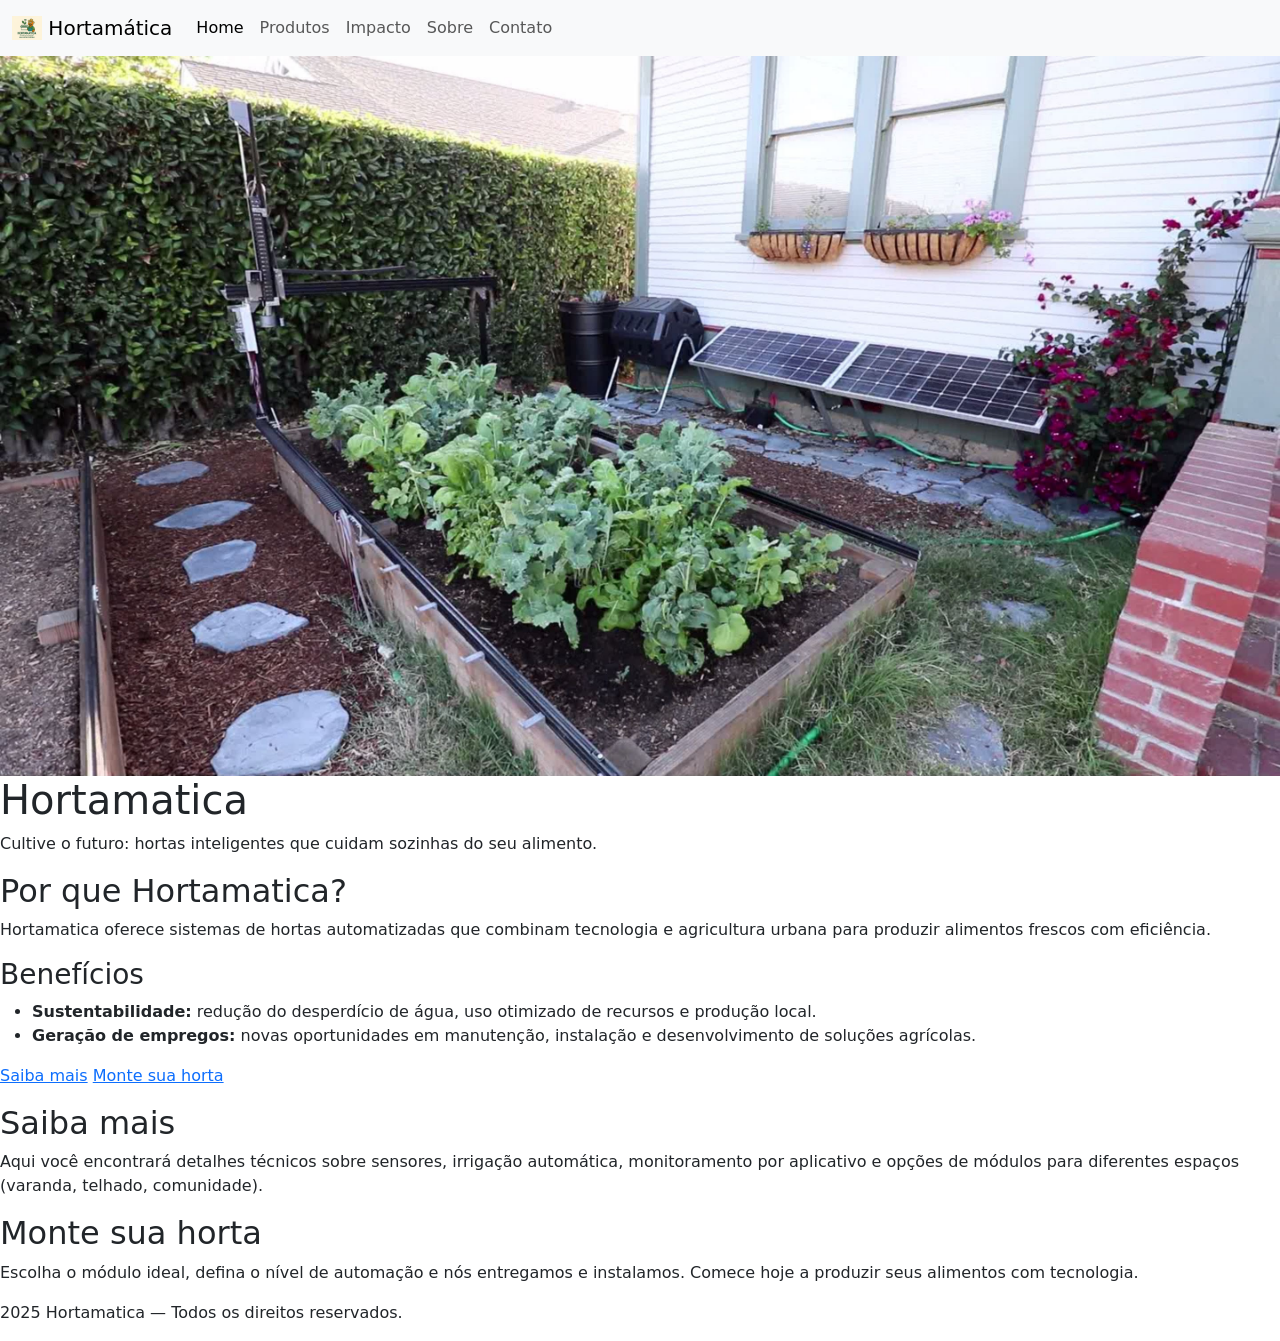
==== index.html @ 315a2f70 "feat: adicionando navbar em todas as páginas" ====
<!DOCTYPE html>
<html lang="pt-BR">

<head>
    <meta charset="UTF-8">
    <meta name="viewport" content="width=device-width, initial-scale=1.0">
    <title>Hortamatica — Hortas Automatizadas</title>
    <link href="https://cdn.jsdelivr.net/npm/bootstrap@5.3.8/dist/css/bootstrap.min.css" rel="stylesheet"
        integrity="sha384-sRIl4kxILFvY47J16cr9ZwB07vP4J8+LH7qKQnuqkuIAvNWLzeN8tE5YBujZqJLB" crossorigin="anonymous">
</head>

<body>
    <header>

        <nav class="navbar navbar-expand-lg bg-body-tertiary">
            <div class="container-fluid">
                <a class="navbar-brand" href="#">
                    <img src="assets/images/Logo.png" alt="Logo" width="30" height="24"
                        class="d-inline-block align-text-top">
                    Hortamática
                </a>
                <button class="navbar-toggler" type="button" data-bs-toggle="collapse" data-bs-target="#navbarNav"
                    aria-controls="navbarNav" aria-expanded="false" aria-label="Toggle navigation">
                    <span class="navbar-toggler-icon"></span>
                </button>
                <div class="collapse navbar-collapse" id="navbarNav">
                    <ul class="navbar-nav">
                        <li class="nav-item">
                            <a class="nav-link active" aria-current="page" href="index.html">Home</a>
                        </li>
                        <li class="nav-item">
                            <a class="nav-link" href="produtos.html">Produtos</a>
                        </li>
                        <li class="nav-item">
                            <a class="nav-link" href="impacto.html">Impacto</a>
                        </li>
                        <li class="nav-item">
                            <a class="nav-link" href="sobre.html">Sobre</a>
                        </li>
                        <li class="nav-item">
                            <a class="nav-link" href="contato.html">Contato</a>
                        </li>
                    </ul>
                </div>
            </div>
        </nav>

        <img src="./assets/images/horta-automatizada.jpg" alt="Foto de uma horta moderna com sensores e automação"
            width="100%">
        <h1>Hortamatica</h1>
        <p>Cultive o futuro: hortas inteligentes que cuidam sozinhas do seu alimento.</p>
    </header>


    <main>
        <section>
            <h2>Por que Hortamatica?</h2>
            <p>Hortamatica oferece sistemas de hortas automatizadas que combinam tecnologia e agricultura urbana para
                produzir alimentos frescos com eficiência.</p>


            <h3>Benefícios</h3>
            <ul>
                <li><strong>Sustentabilidade:</strong> redução do desperdício de água, uso otimizado de recursos e
                    produção local.</li>
                <li><strong>Geração de empregos:</strong> novas oportunidades em manutenção, instalação e
                    desenvolvimento de soluções agrícolas.</li>
            </ul>



            <p>
                <a href="saiba-mais">Saiba mais</a>
                <a href="monte-sua-horta">Monte sua horta</a>
            </p>
        </section>


        <section>
            <h2>Saiba mais</h2>
            <p>Aqui você encontrará detalhes técnicos sobre sensores, irrigação automática, monitoramento por aplicativo
                e opções de módulos para diferentes espaços (varanda, telhado, comunidade).</p>
        </section>


        <section>
            <h2>Monte sua horta</h2>
            <p>Escolha o módulo ideal, defina o nível de automação e nós entregamos e instalamos. Comece hoje a produzir
                seus alimentos com tecnologia.</p>
        </section>
    </main>


    <footer>
        <p><span>2025</span> Hortamatica — Todos os direitos reservados.</p>
    </footer>
    <script src="https://cdn.jsdelivr.net/npm/bootstrap@5.3.8/dist/js/bootstrap.bundle.min.js"
        integrity="sha384-FKyoEForCGlyvwx9Hj09JcYn3nv7wiPVlz7YYwJrWVcXK/BmnVDxM+D2scQbITxI"
        crossorigin="anonymous"></script>
</body>

</html>
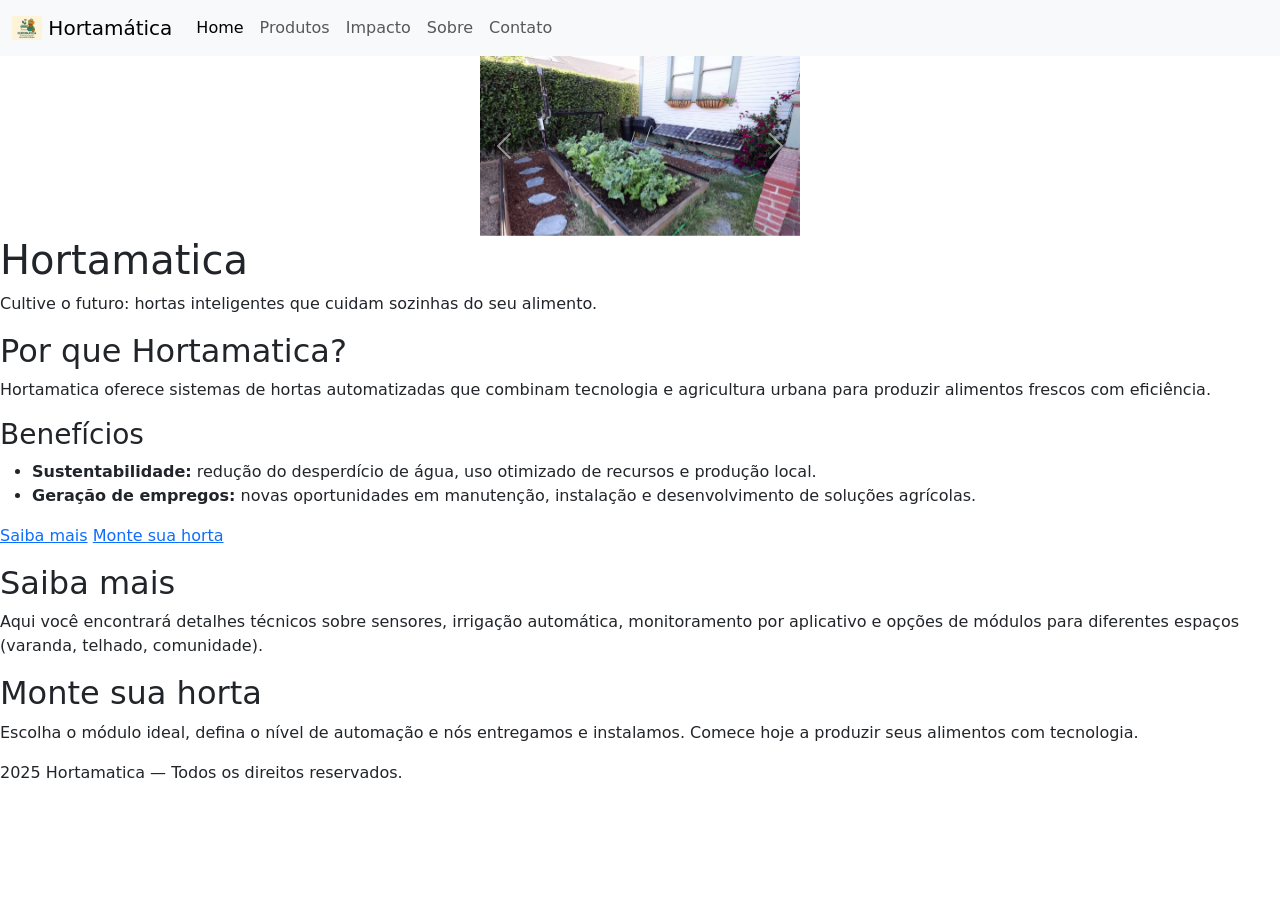
==== commit 97c824d0: "feat: adicionado carrossel para página inicial" ====
--- a/index.html
+++ b/index.html
@@ -45,8 +45,39 @@
             </div>
         </nav>
 
-        <img src="./assets/images/horta-automatizada.jpg" alt="Foto de uma horta moderna com sensores e automação"
-            width="100%">
+        <div id="carouselExample" class="carousel slide mx-auto" style="width: 25%;">
+            <div class="carousel-inner">
+                <div class="carousel-item active">
+                    <img src="./assets/images/horta-automatizada.jpg" class="d-block w-100" alt="...">
+                </div>
+                <div class="carousel-item">
+                    <img src="./assets/images/horta-emprego.png" class="d-block w-100" alt="...">
+                </div>
+                <div class="carousel-item">
+                    <img src="./assets/images/horta-escola.png" class="d-block w-100" alt="...">
+                </div>
+                <div class="carousel-item">
+                    <img src="./assets/images/kit-basico.png" class="d-block w-100" alt="...">
+                </div>
+                <div class="carousel-item">
+                    <img src="./assets/images/kit-educacional.jpg" class="d-block w-100" alt="...">
+                </div>
+                <div class="carousel-item">
+                    <img src="./assets/images/Uma criança sorriden.png" class="d-block w-100" alt="...">
+                </div>
+                <div class="carousel-item">
+                    <img src="./assets/images/Um técnico eletrônic.png" class="d-block w-100" alt="...">
+                </div>
+            </div>
+            <button class="carousel-control-prev" type="button" data-bs-target="#carouselExample" data-bs-slide="prev">
+                <span class="carousel-control-prev-icon" aria-hidden="true"></span>
+                <span class="visually-hidden">Previous</span>
+            </button>
+            <button class="carousel-control-next" type="button" data-bs-target="#carouselExample" data-bs-slide="next">
+                <span class="carousel-control-next-icon" aria-hidden="true"></span>
+                <span class="visually-hidden">Next</span>
+            </button>
+        </div>
         <h1>Hortamatica</h1>
         <p>Cultive o futuro: hortas inteligentes que cuidam sozinhas do seu alimento.</p>
     </header>
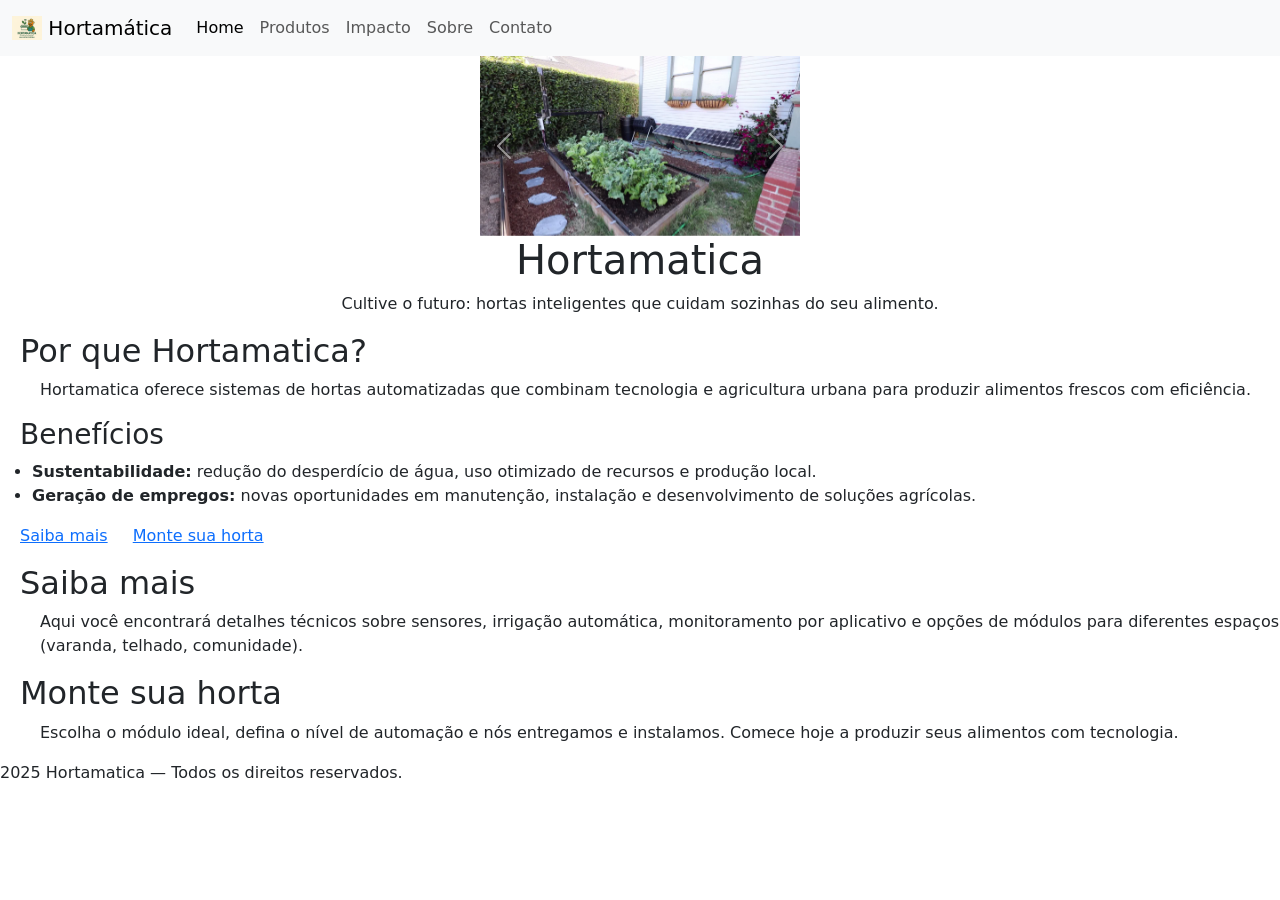
==== commit 9ce4c1e6: "feat: adicionando classes CSS personalizadas" ====
--- a/index.html
+++ b/index.html
@@ -7,6 +7,7 @@
     <title>Hortamatica — Hortas Automatizadas</title>
     <link href="https://cdn.jsdelivr.net/npm/bootstrap@5.3.8/dist/css/bootstrap.min.css" rel="stylesheet"
         integrity="sha384-sRIl4kxILFvY47J16cr9ZwB07vP4J8+LH7qKQnuqkuIAvNWLzeN8tE5YBujZqJLB" crossorigin="anonymous">
+    <link href="./assets/css/styles.css" rel="stylesheet">
 </head>
 
 <body>
@@ -78,19 +79,22 @@
                 <span class="visually-hidden">Next</span>
             </button>
         </div>
-        <h1>Hortamatica</h1>
-        <p>Cultive o futuro: hortas inteligentes que cuidam sozinhas do seu alimento.</p>
+        <div class="title">
+            <h1>Hortamatica</h1>
+            <p>Cultive o futuro: hortas inteligentes que cuidam sozinhas do seu alimento.</p>
+        </div>
+
     </header>
 
 
     <main>
         <section>
-            <h2>Por que Hortamatica?</h2>
-            <p>Hortamatica oferece sistemas de hortas automatizadas que combinam tecnologia e agricultura urbana para
+            <h2 class="topic">Por que Hortamatica?</h2>
+            <p class="paragraph">Hortamatica oferece sistemas de hortas automatizadas que combinam tecnologia e agricultura urbana para
                 produzir alimentos frescos com eficiência.</p>
 
 
-            <h3>Benefícios</h3>
+            <h3 class="topic">Benefícios</h3>
             <ul>
                 <li><strong>Sustentabilidade:</strong> redução do desperdício de água, uso otimizado de recursos e
                     produção local.</li>
@@ -101,22 +105,22 @@
 
 
             <p>
-                <a href="saiba-mais">Saiba mais</a>
-                <a href="monte-sua-horta">Monte sua horta</a>
+                <a href="saiba-mais" class="topic">Saiba mais</a>
+                <a href="monte-sua-horta" class="topic">Monte sua horta</a>
             </p>
         </section>
 
 
         <section>
-            <h2>Saiba mais</h2>
-            <p>Aqui você encontrará detalhes técnicos sobre sensores, irrigação automática, monitoramento por aplicativo
+            <h2 class="topic">Saiba mais</h2>
+            <p class="paragraph">Aqui você encontrará detalhes técnicos sobre sensores, irrigação automática, monitoramento por aplicativo
                 e opções de módulos para diferentes espaços (varanda, telhado, comunidade).</p>
         </section>
 
 
         <section>
-            <h2>Monte sua horta</h2>
-            <p>Escolha o módulo ideal, defina o nível de automação e nós entregamos e instalamos. Comece hoje a produzir
+            <h2 class="topic">Monte sua horta</h2>
+            <p class="paragraph">Escolha o módulo ideal, defina o nível de automação e nós entregamos e instalamos. Comece hoje a produzir
                 seus alimentos com tecnologia.</p>
         </section>
     </main>
--- a/assets/css/styles.css
+++ b/assets/css/styles.css
@@ -0,0 +1,18 @@
+#logo-header {
+    height: 60px;
+    margin-right: 20px;
+    border-radius: 25%;
+}
+
+.title {
+    text-align: center;
+}
+
+.topic {
+    padding-left: 20px;
+
+}
+
+.paragraph {
+    padding-left: 40px;
+}
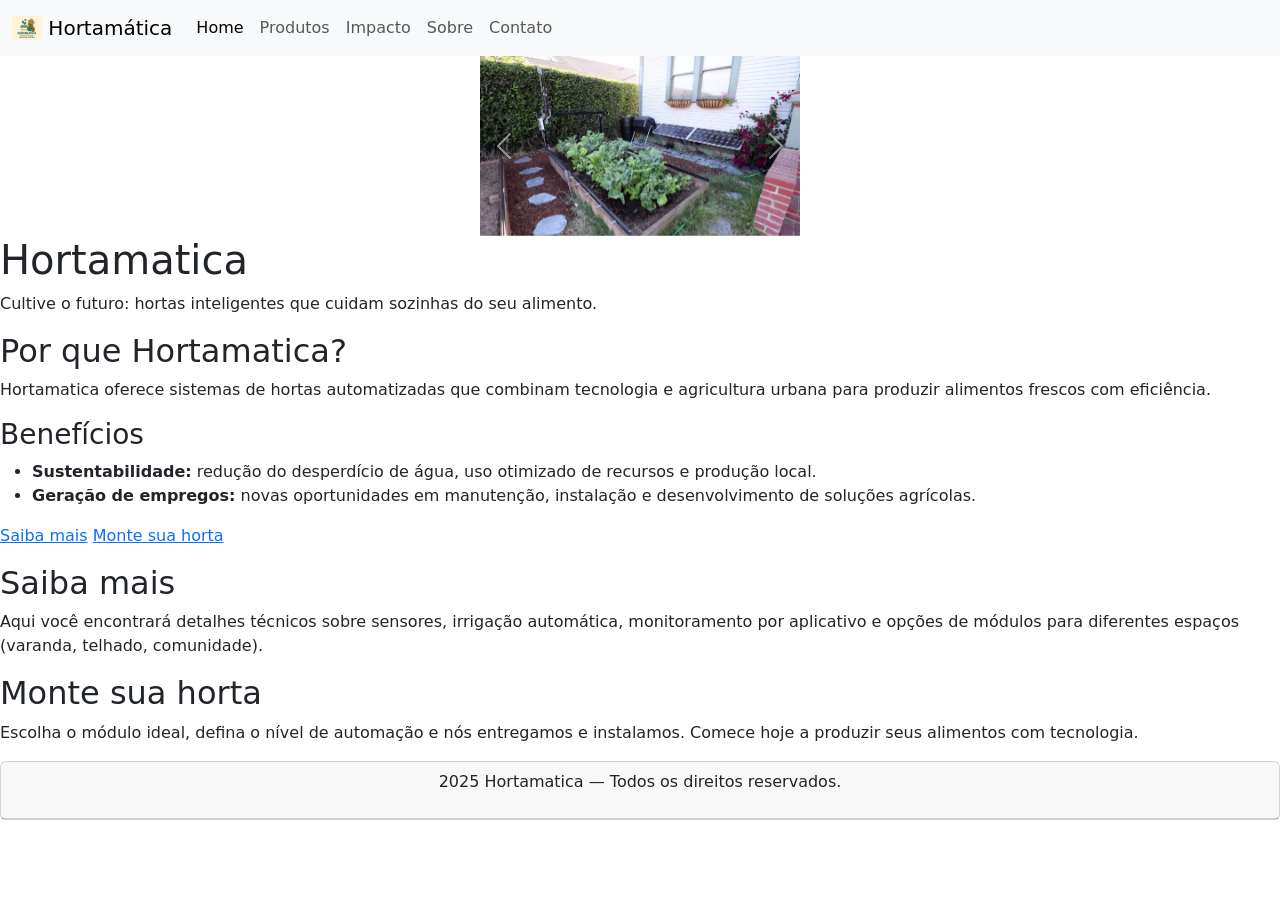
==== commit 3aba3c1c: "feat: estruturando posição dos textos com css personalizado" ====
--- a/index.html
+++ b/index.html
@@ -7,7 +7,6 @@
     <title>Hortamatica — Hortas Automatizadas</title>
     <link href="https://cdn.jsdelivr.net/npm/bootstrap@5.3.8/dist/css/bootstrap.min.css" rel="stylesheet"
         integrity="sha384-sRIl4kxILFvY47J16cr9ZwB07vP4J8+LH7qKQnuqkuIAvNWLzeN8tE5YBujZqJLB" crossorigin="anonymous">
-    <link href="./assets/css/styles.css" rel="stylesheet">
 </head>
 
 <body>
@@ -79,22 +78,19 @@
                 <span class="visually-hidden">Next</span>
             </button>
         </div>
-        <div class="title">
-            <h1>Hortamatica</h1>
-            <p>Cultive o futuro: hortas inteligentes que cuidam sozinhas do seu alimento.</p>
-        </div>
-
+        <h1>Hortamatica</h1>
+        <p>Cultive o futuro: hortas inteligentes que cuidam sozinhas do seu alimento.</p>
     </header>
 
 
     <main>
         <section>
-            <h2 class="topic">Por que Hortamatica?</h2>
-            <p class="paragraph">Hortamatica oferece sistemas de hortas automatizadas que combinam tecnologia e agricultura urbana para
+            <h2>Por que Hortamatica?</h2>
+            <p>Hortamatica oferece sistemas de hortas automatizadas que combinam tecnologia e agricultura urbana para
                 produzir alimentos frescos com eficiência.</p>
 
 
-            <h3 class="topic">Benefícios</h3>
+            <h3>Benefícios</h3>
             <ul>
                 <li><strong>Sustentabilidade:</strong> redução do desperdício de água, uso otimizado de recursos e
                     produção local.</li>
@@ -105,29 +101,35 @@
 
 
             <p>
-                <a href="saiba-mais" class="topic">Saiba mais</a>
-                <a href="monte-sua-horta" class="topic">Monte sua horta</a>
+                <a href="saiba-mais">Saiba mais</a>
+                <a href="monte-sua-horta">Monte sua horta</a>
             </p>
         </section>
 
 
         <section>
-            <h2 class="topic">Saiba mais</h2>
-            <p class="paragraph">Aqui você encontrará detalhes técnicos sobre sensores, irrigação automática, monitoramento por aplicativo
+            <h2>Saiba mais</h2>
+            <p>Aqui você encontrará detalhes técnicos sobre sensores, irrigação automática, monitoramento por aplicativo
                 e opções de módulos para diferentes espaços (varanda, telhado, comunidade).</p>
         </section>
 
 
         <section>
-            <h2 class="topic">Monte sua horta</h2>
-            <p class="paragraph">Escolha o módulo ideal, defina o nível de automação e nós entregamos e instalamos. Comece hoje a produzir
+            <h2>Monte sua horta</h2>
+            <p>Escolha o módulo ideal, defina o nível de automação e nós entregamos e instalamos. Comece hoje a produzir
                 seus alimentos com tecnologia.</p>
         </section>
     </main>
 
 
     <footer>
-        <p><span>2025</span> Hortamatica — Todos os direitos reservados.</p>
+
+        <div class="card">
+            <div class="card-header text-center">
+                <p><span>2025</span> Hortamatica — Todos os direitos reservados.</p>
+            </div>
+        </div>
+        
     </footer>
     <script src="https://cdn.jsdelivr.net/npm/bootstrap@5.3.8/dist/js/bootstrap.bundle.min.js"
         integrity="sha384-FKyoEForCGlyvwx9Hj09JcYn3nv7wiPVlz7YYwJrWVcXK/BmnVDxM+D2scQbITxI"
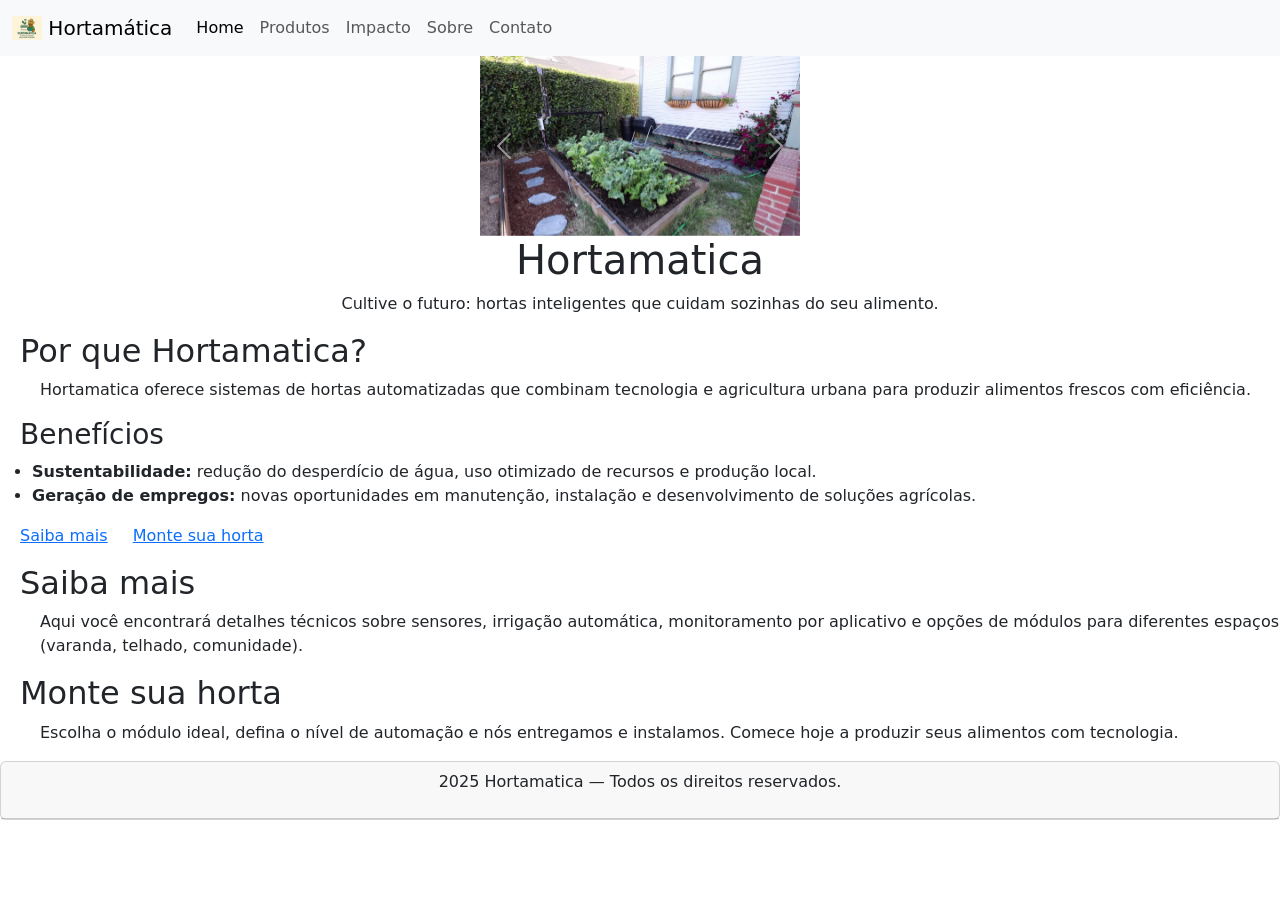
==== commit 09bb38e8: "Merge remote-tracking branch 'origin/feat/add-bootstrap' into feat/add-bootstrap" ====
--- a/index.html
+++ b/index.html
@@ -7,6 +7,7 @@
     <title>Hortamatica — Hortas Automatizadas</title>
     <link href="https://cdn.jsdelivr.net/npm/bootstrap@5.3.8/dist/css/bootstrap.min.css" rel="stylesheet"
         integrity="sha384-sRIl4kxILFvY47J16cr9ZwB07vP4J8+LH7qKQnuqkuIAvNWLzeN8tE5YBujZqJLB" crossorigin="anonymous">
+    <link href="./assets/css/styles.css" rel="stylesheet">
 </head>
 
 <body>
@@ -78,19 +79,22 @@
                 <span class="visually-hidden">Next</span>
             </button>
         </div>
-        <h1>Hortamatica</h1>
-        <p>Cultive o futuro: hortas inteligentes que cuidam sozinhas do seu alimento.</p>
+        <div class="title">
+            <h1>Hortamatica</h1>
+            <p>Cultive o futuro: hortas inteligentes que cuidam sozinhas do seu alimento.</p>
+        </div>
+
     </header>
 
 
     <main>
         <section>
-            <h2>Por que Hortamatica?</h2>
-            <p>Hortamatica oferece sistemas de hortas automatizadas que combinam tecnologia e agricultura urbana para
+            <h2 class="topic">Por que Hortamatica?</h2>
+            <p class="paragraph">Hortamatica oferece sistemas de hortas automatizadas que combinam tecnologia e agricultura urbana para
                 produzir alimentos frescos com eficiência.</p>
 
 
-            <h3>Benefícios</h3>
+            <h3 class="topic">Benefícios</h3>
             <ul>
                 <li><strong>Sustentabilidade:</strong> redução do desperdício de água, uso otimizado de recursos e
                     produção local.</li>
@@ -101,22 +105,22 @@
 
 
             <p>
-                <a href="saiba-mais">Saiba mais</a>
-                <a href="monte-sua-horta">Monte sua horta</a>
+                <a href="saiba-mais" class="topic">Saiba mais</a>
+                <a href="monte-sua-horta" class="topic">Monte sua horta</a>
             </p>
         </section>
 
 
         <section>
-            <h2>Saiba mais</h2>
-            <p>Aqui você encontrará detalhes técnicos sobre sensores, irrigação automática, monitoramento por aplicativo
+            <h2 class="topic">Saiba mais</h2>
+            <p class="paragraph">Aqui você encontrará detalhes técnicos sobre sensores, irrigação automática, monitoramento por aplicativo
                 e opções de módulos para diferentes espaços (varanda, telhado, comunidade).</p>
         </section>
 
 
         <section>
-            <h2>Monte sua horta</h2>
-            <p>Escolha o módulo ideal, defina o nível de automação e nós entregamos e instalamos. Comece hoje a produzir
+            <h2 class="topic">Monte sua horta</h2>
+            <p class="paragraph">Escolha o módulo ideal, defina o nível de automação e nós entregamos e instalamos. Comece hoje a produzir
                 seus alimentos com tecnologia.</p>
         </section>
     </main>
--- a/assets/css/styles.css
+++ b/assets/css/styles.css
@@ -0,0 +1,24 @@
+#logo-header {
+    height: 60px;
+    margin-right: 20px;
+    border-radius: 25%;
+}
+
+.title {
+    text-align: center;
+}
+
+.topic {
+    padding-left: 20px;
+
+}
+
+.paragraph {
+    padding-left: 40px;
+}
+
+.img-produtos {
+    border-radius: 1%;
+    max-width: 35em;
+    min-width: 25em;
+}
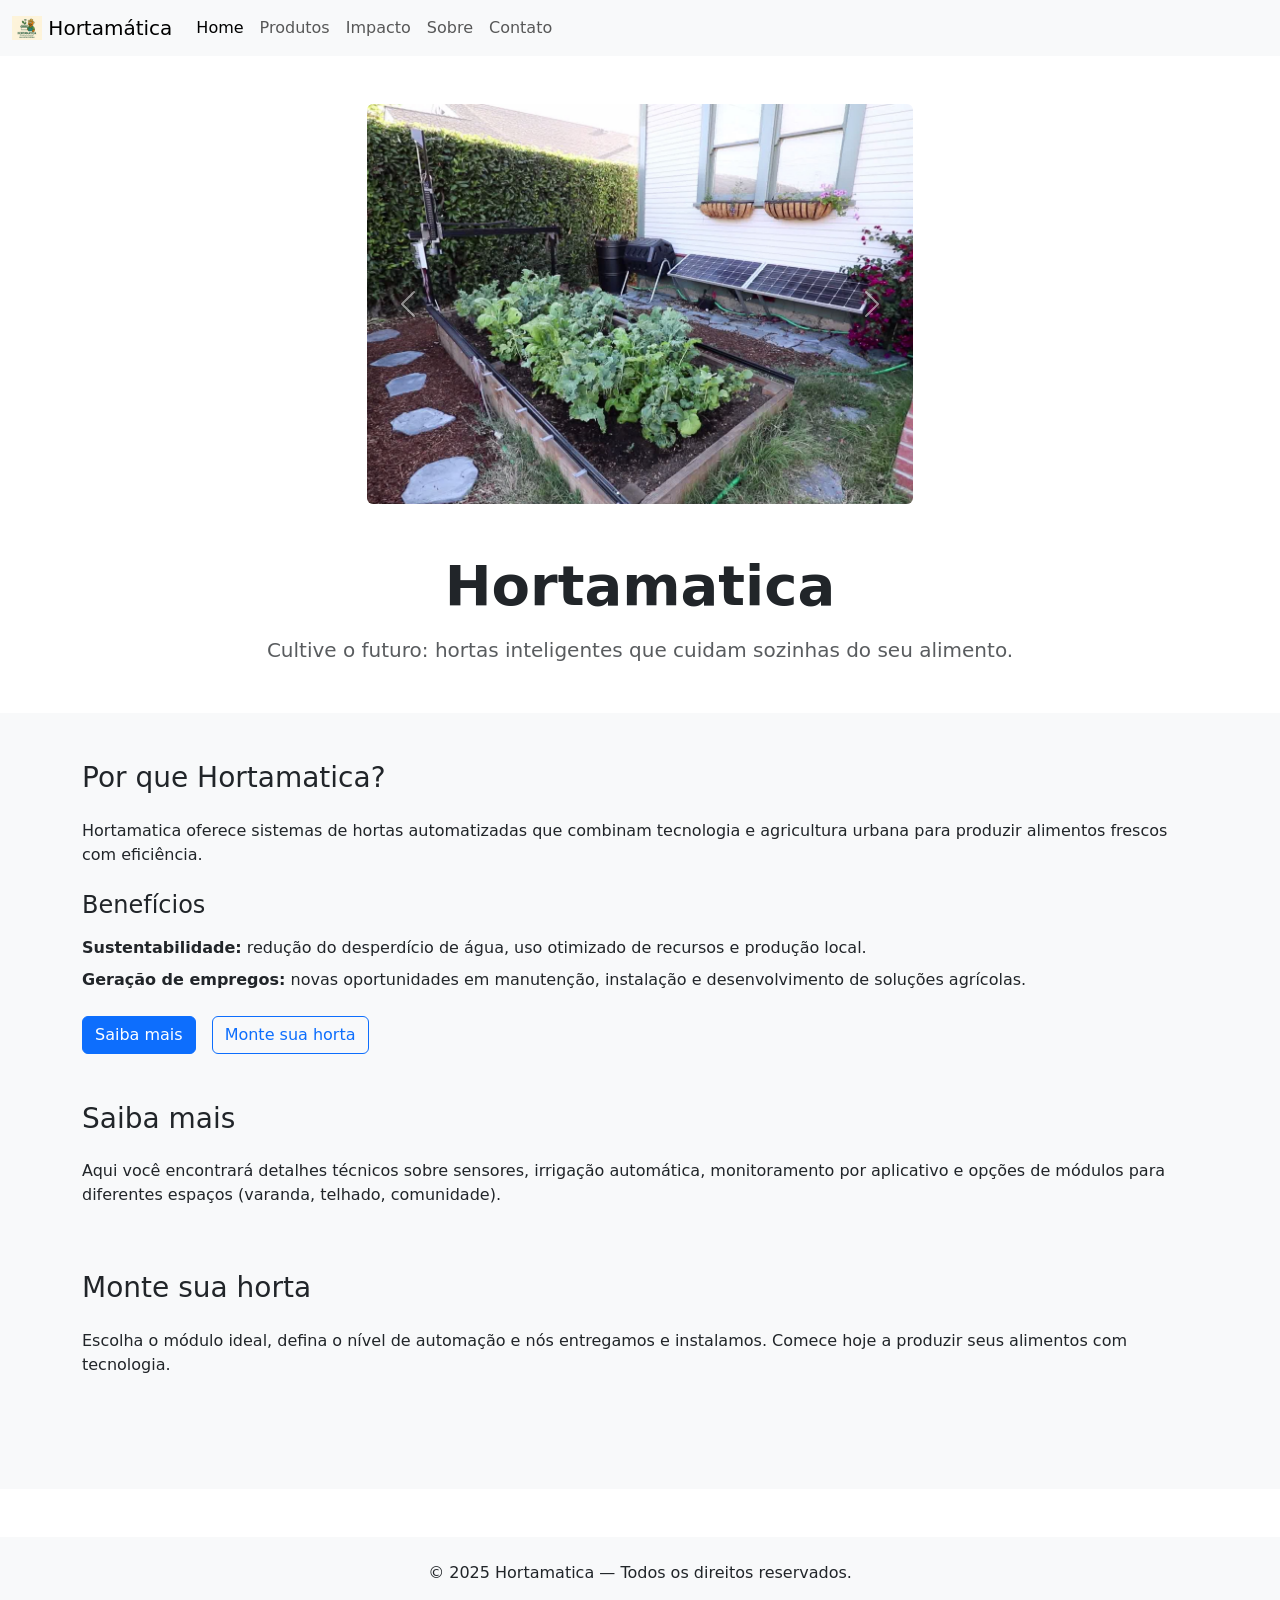
==== commit 0f667801: "feat: melhorando layout da página inicial" ====
--- a/index.html
+++ b/index.html
@@ -1,4 +1,4 @@
-<!DOCTYPE html>
+    <!DOCTYPE html>
 <html lang="pt-BR">
 
 <head>
@@ -12,7 +12,6 @@
 
 <body>
     <header>
-
         <nav class="navbar navbar-expand-lg bg-body-tertiary">
             <div class="container-fluid">
                 <a class="navbar-brand" href="#">
@@ -46,94 +45,98 @@
             </div>
         </nav>
 
-        <div id="carouselExample" class="carousel slide mx-auto" style="width: 25%;">
-            <div class="carousel-inner">
-                <div class="carousel-item active">
-                    <img src="./assets/images/horta-automatizada.jpg" class="d-block w-100" alt="...">
-                </div>
-                <div class="carousel-item">
-                    <img src="./assets/images/horta-emprego.png" class="d-block w-100" alt="...">
-                </div>
-                <div class="carousel-item">
-                    <img src="./assets/images/horta-escola.png" class="d-block w-100" alt="...">
-                </div>
-                <div class="carousel-item">
-                    <img src="./assets/images/kit-basico.png" class="d-block w-100" alt="...">
-                </div>
-                <div class="carousel-item">
-                    <img src="./assets/images/kit-educacional.jpg" class="d-block w-100" alt="...">
-                </div>
-                <div class="carousel-item">
-                    <img src="./assets/images/Uma criança sorriden.png" class="d-block w-100" alt="...">
-                </div>
-                <div class="carousel-item">
-                    <img src="./assets/images/Um técnico eletrônic.png" class="d-block w-100" alt="...">
+        <div class="container my-5">
+            <div class="row justify-content-center">
+                <div class="col-12 col-md-8 col-lg-6">
+                    <div id="carouselExample" class="carousel slide carousel-fixed-height" data-bs-ride="carousel">
+                        <div class="carousel-inner">
+                            <div class="carousel-item active">
+                                <img src="./assets/images/horta-automatizada.jpg" class="d-block w-100 rounded carousel-img" alt="Horta automatizada">
+                            </div>
+                            <div class="carousel-item">
+                                <img src="./assets/images/kit-basico.png" class="d-block w-100 rounded carousel-img" alt="Kit básico">
+                            </div>
+                            <div class="carousel-item">
+                                <img src="./assets/images/kit-educacional.jpg" class="d-block w-100 rounded carousel-img" alt="Kit educacional">
+                            </div>
+                        </div>
+                        <button class="carousel-control-prev" type="button" data-bs-target="#carouselExample" data-bs-slide="prev">
+                            <span class="carousel-control-prev-icon" aria-hidden="true"></span>
+                            <span class="visually-hidden">Previous</span>
+                        </button>
+                        <button class="carousel-control-next" type="button" data-bs-target="#carouselExample" data-bs-slide="next">
+                            <span class="carousel-control-next-icon" aria-hidden="true"></span>
+                            <span class="visually-hidden">Next</span>
+                        </button>
+                    </div>
                 </div>
             </div>
-            <button class="carousel-control-prev" type="button" data-bs-target="#carouselExample" data-bs-slide="prev">
-                <span class="carousel-control-prev-icon" aria-hidden="true"></span>
-                <span class="visually-hidden">Previous</span>
-            </button>
-            <button class="carousel-control-next" type="button" data-bs-target="#carouselExample" data-bs-slide="next">
-                <span class="carousel-control-next-icon" aria-hidden="true"></span>
-                <span class="visually-hidden">Next</span>
-            </button>
+            <div class="text-center my-5">
+                <h1 class="display-4 fw-bold mb-3">Hortamatica</h1>
+                <p class="lead text-muted">Cultive o futuro: hortas inteligentes que cuidam sozinhas do seu alimento.</p>
+            </div>
         </div>
-        <div class="title">
-            <h1>Hortamatica</h1>
-            <p>Cultive o futuro: hortas inteligentes que cuidam sozinhas do seu alimento.</p>
-        </div>
-
     </header>
 
 
-    <main>
-        <section>
-            <h2 class="topic">Por que Hortamatica?</h2>
-            <p class="paragraph">Hortamatica oferece sistemas de hortas automatizadas que combinam tecnologia e agricultura urbana para
-                produzir alimentos frescos com eficiência.</p>
+    <main class="bg-light py-5">
+        <div class="container">
+            <section class="mb-5">
+                <div class="row">
+                    <div class="col-12">
+                        <h2 class="h3 mb-4">Por que Hortamatica?</h2>
+                        <p class="mb-4">Hortamatica oferece sistemas de hortas automatizadas que combinam tecnologia e agricultura urbana para
+                            produzir alimentos frescos com eficiência.</p>
 
+                        <h3 class="h4 mb-3">Benefícios</h3>
+                        <ul class="list-unstyled mb-4">
+                            <li class="mb-2">
+                                <strong>Sustentabilidade:</strong> redução do desperdício de água, uso otimizado de recursos e
+                                produção local.
+                            </li>
+                            <li class="mb-2">
+                                <strong>Geração de empregos:</strong> novas oportunidades em manutenção, instalação e
+                                desenvolvimento de soluções agrícolas.
+                            </li>
+                        </ul>
 
-            <h3 class="topic">Benefícios</h3>
-            <ul>
-                <li><strong>Sustentabilidade:</strong> redução do desperdício de água, uso otimizado de recursos e
-                    produção local.</li>
-                <li><strong>Geração de empregos:</strong> novas oportunidades em manutenção, instalação e
-                    desenvolvimento de soluções agrícolas.</li>
-            </ul>
+                        <div class="d-flex gap-3 flex-wrap">
+                            <a href="#saiba-mais" class="btn btn-primary">Saiba mais</a>
+                            <a href="#monte-sua-horta" class="btn btn-outline-primary">Monte sua horta</a>
+                        </div>
+                    </div>
+                </div>
+            </section>
 
+            <section id="saiba-mais" class="mb-5">
+                <div class="row">
+                    <div class="col-12">
+                        <h2 class="h3 mb-4">Saiba mais</h2>
+                        <p>Aqui você encontrará detalhes técnicos sobre sensores, irrigação automática, monitoramento por aplicativo
+                            e opções de módulos para diferentes espaços (varanda, telhado, comunidade).</p>
+                    </div>
+                </div>
+            </section>
 
-
-            <p>
-                <a href="saiba-mais" class="topic">Saiba mais</a>
-                <a href="monte-sua-horta" class="topic">Monte sua horta</a>
-            </p>
-        </section>
-
-
-        <section>
-            <h2 class="topic">Saiba mais</h2>
-            <p class="paragraph">Aqui você encontrará detalhes técnicos sobre sensores, irrigação automática, monitoramento por aplicativo
-                e opções de módulos para diferentes espaços (varanda, telhado, comunidade).</p>
-        </section>
-
-
-        <section>
-            <h2 class="topic">Monte sua horta</h2>
-            <p class="paragraph">Escolha o módulo ideal, defina o nível de automação e nós entregamos e instalamos. Comece hoje a produzir
-                seus alimentos com tecnologia.</p>
-        </section>
+            <section id="monte-sua-horta" class="mb-5">
+                <div class="row">
+                    <div class="col-12">
+                        <h2 class="h3 mb-4">Monte sua horta</h2>
+                        <p>Escolha o módulo ideal, defina o nível de automação e nós entregamos e instalamos. Comece hoje a produzir
+                            seus alimentos com tecnologia.</p>
+                    </div>
+                </div>
+            </section>
+        </div>
     </main>
 
 
-    <footer>
-
-        <div class="card">
-            <div class="card-header text-center">
-                <p><span>2025</span> Hortamatica — Todos os direitos reservados.</p>
+    <footer class="bg-body-tertiary mt-5">
+        <div class="container py-4">
+            <div class="text-center">
+                <p class="mb-0">&copy; <span>2025</span> Hortamatica — Todos os direitos reservados.</p>
             </div>
         </div>
-        
     </footer>
     <script src="https://cdn.jsdelivr.net/npm/bootstrap@5.3.8/dist/js/bootstrap.bundle.min.js"
         integrity="sha384-FKyoEForCGlyvwx9Hj09JcYn3nv7wiPVlz7YYwJrWVcXK/BmnVDxM+D2scQbITxI"
--- a/assets/css/styles.css
+++ b/assets/css/styles.css
@@ -18,7 +18,42 @@
 }
 
 .img-produtos {
-    border-radius: 1%;
-    max-width: 35em;
-    min-width: 25em;
+    border-style: solid 2px;
+    border-color: black;
+}
+
+#img-borda {
+    border-style: solid 2px;
+    border-color: black;
+}
+
+.meus-cards {
+    padding: 5%;
+}
+
+/* Carousel com altura fixa para evitar redimensionamento */
+.carousel-fixed-height {
+    height: 400px;
+    overflow: hidden;
+}
+
+.carousel-fixed-height .carousel-inner {
+    height: 100%;
+}
+
+.carousel-fixed-height .carousel-item {
+    height: 100%;
+}
+
+.carousel-img {
+    width: 100%;
+    height: 100%;
+    object-fit: cover;
+}
+
+/* Responsividade para telas menores */
+@media (max-width: 768px) {
+    .carousel-fixed-height {
+        height: 300px;
+    }
 }
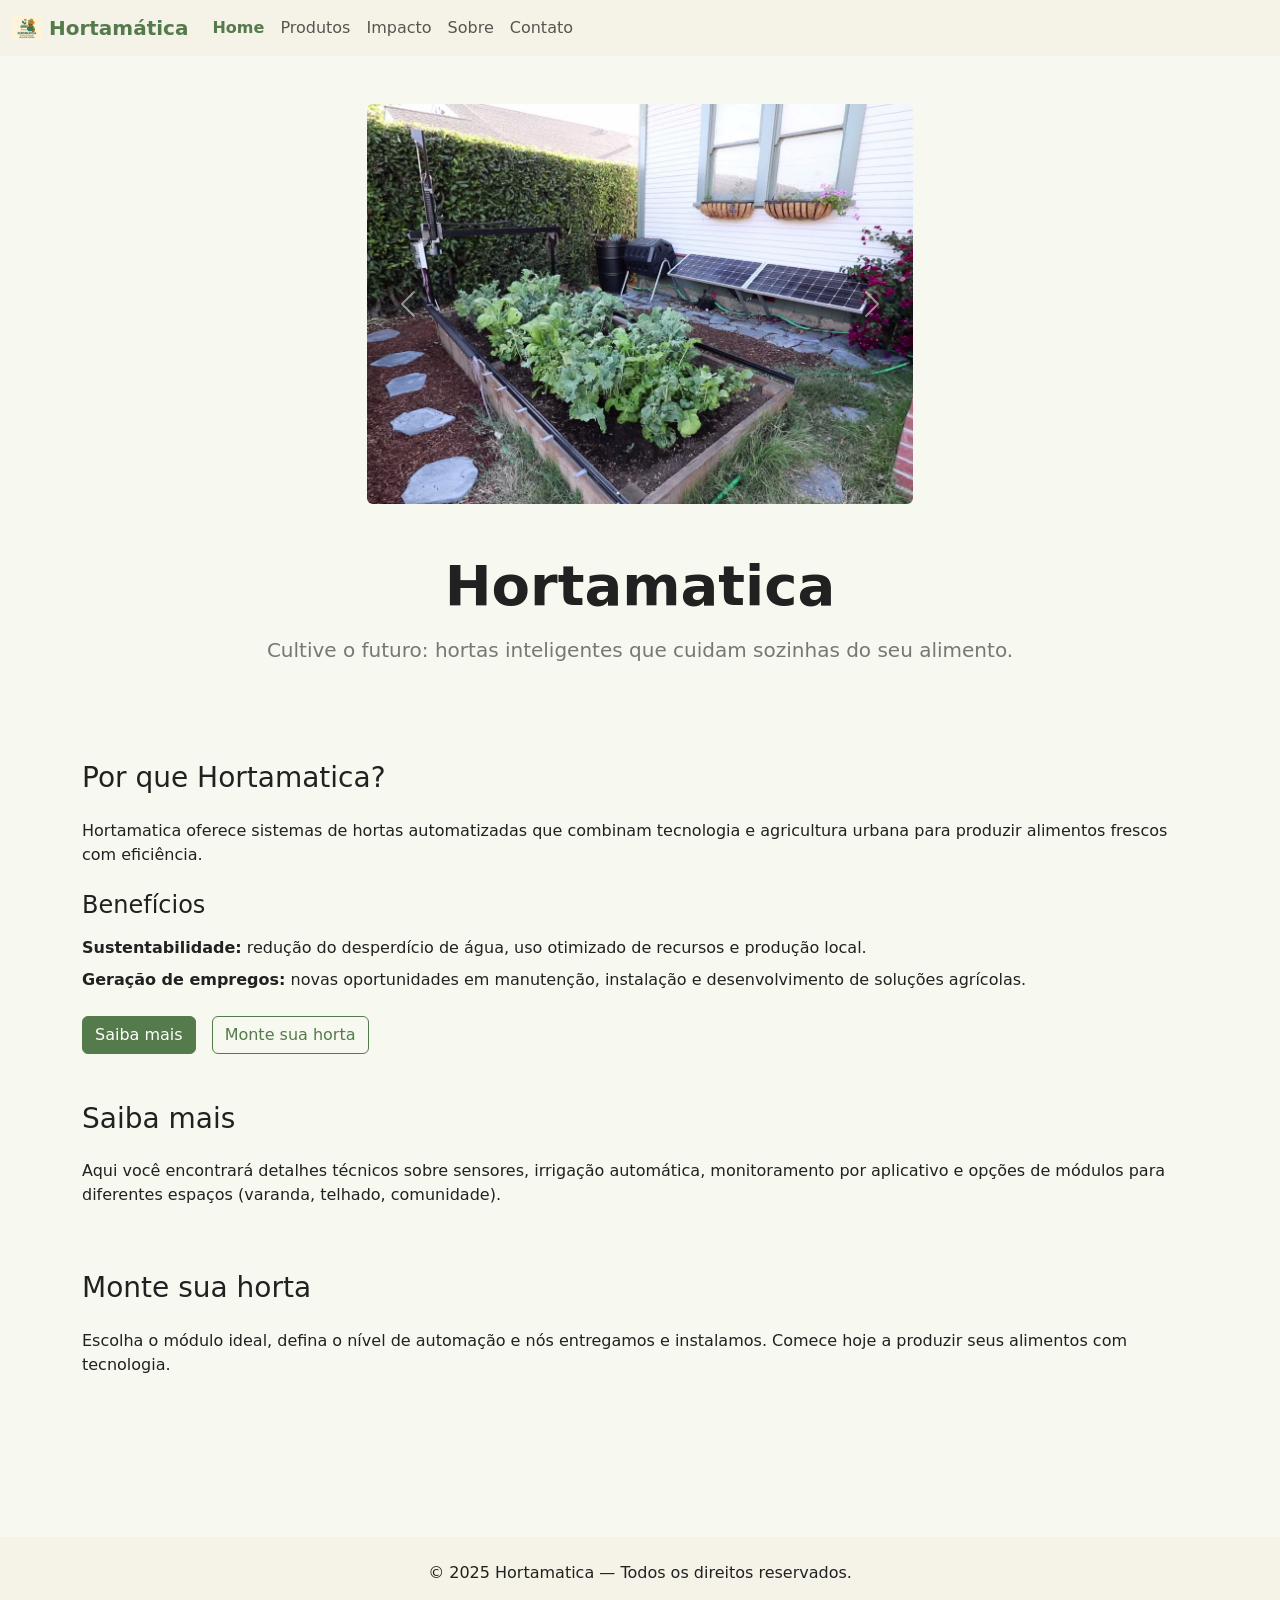
==== commit d57e79b9: "feat: alterando cores do sistema" ====
--- a/index.html
+++ b/index.html
@@ -101,8 +101,8 @@
                         </ul>
 
                         <div class="d-flex gap-3 flex-wrap">
-                            <a href="#saiba-mais" class="btn btn-primary">Saiba mais</a>
-                            <a href="#monte-sua-horta" class="btn btn-outline-primary">Monte sua horta</a>
+                            <a href="sobre.html" class="btn btn-primary">Saiba mais</a>
+                            <a href="produtos.html" class="btn btn-outline-primary">Monte sua horta</a>
                         </div>
                     </div>
                 </div>
--- a/assets/css/styles.css
+++ b/assets/css/styles.css
@@ -1,3 +1,192 @@
+/* Paleta de Cores - Hortamática */
+:root {
+    --cor-primaria: #557A4B;        /* Verde da Horta */
+    --cor-secundaria: #EF852D;      /* Laranja Vibrante */
+    --cor-fundo-principal: #F7F8EF; /* Fundo Principal (Quente) */
+    --cor-fundo-conteudo: #F5F2E7;  /* Fundo de Conteúdo (Creme) */
+    --cor-texto: #212121;           /* Texto/Contorno (Escuro) */
+    --cor-acento: #F5C75B;          /* Acento (Palha) */
+}
+
+/* Aplicação da paleta de cores */
+body {
+    background-color: var(--cor-fundo-principal);
+    color: var(--cor-texto);
+}
+
+/* Botões principais - Verde */
+.btn-primary {
+    background-color: var(--cor-primaria);
+    border-color: var(--cor-primaria);
+    color: white;
+}
+
+.btn-primary:hover,
+.btn-primary:focus,
+.btn-primary:active {
+    background-color: #45603a;
+    border-color: #45603a;
+}
+
+/* Botões secundários - Laranja */
+.btn-secondary,
+.btn-outline-secondary {
+    background-color: var(--cor-secundaria);
+    border-color: var(--cor-secundaria);
+    color: white;
+}
+
+.btn-secondary:hover,
+.btn-secondary:focus,
+.btn-secondary:active {
+    background-color: #d6731f;
+    border-color: #d6731f;
+    color: white;
+}
+
+.btn-outline-secondary {
+    background-color: transparent;
+    color: var(--cor-secundaria);
+}
+
+.btn-outline-secondary:hover {
+    background-color: var(--cor-secundaria);
+    border-color: var(--cor-secundaria);
+    color: white;
+}
+
+/* Botões outline primary - Verde */
+.btn-outline-primary {
+    color: var(--cor-primaria);
+    border-color: var(--cor-primaria);
+}
+
+.btn-outline-primary:hover {
+    background-color: var(--cor-primaria);
+    border-color: var(--cor-primaria);
+    color: white;
+}
+
+/* Links ativos */
+.nav-link.active {
+    color: var(--cor-primaria) !important;
+    font-weight: 600;
+}
+
+.nav-link:hover {
+    color: var(--cor-primaria) !important;
+}
+
+/* Cards - Fundo creme */
+.card {
+    background-color: var(--cor-fundo-conteudo);
+    border-color: rgba(33, 33, 33, 0.1);
+}
+
+/* Main - Fundo principal */
+main.bg-light {
+    background-color: var(--cor-fundo-principal) !important;
+}
+
+/* Títulos de destaque */
+.display-4,
+.display-5,
+.display-6 {
+    color: var(--cor-texto);
+}
+
+/* Alertas e notificações */
+.alert-info {
+    background-color: var(--cor-acento);
+    border-color: var(--cor-acento);
+    color: var(--cor-texto);
+}
+
+/* Bordas dos cards com cores temáticas */
+.border-primary {
+    border-color: var(--cor-primaria) !important;
+}
+
+.border-success {
+    border-color: var(--cor-primaria) !important;
+}
+
+.border-info {
+    border-color: var(--cor-acento) !important;
+}
+
+.border-warning {
+    border-color: var(--cor-secundaria) !important;
+}
+
+/* Textos coloridos */
+.text-primary {
+    color: var(--cor-primaria) !important;
+}
+
+.text-success {
+    color: var(--cor-primaria) !important;
+}
+
+.text-info {
+    color: var(--cor-acento) !important;
+}
+
+.text-warning {
+    color: var(--cor-secundaria) !important;
+}
+
+/* Footer */
+footer.bg-body-tertiary {
+    background-color: var(--cor-fundo-conteudo) !important;
+}
+
+/* Navbar */
+.navbar.bg-body-tertiary {
+    background-color: var(--cor-fundo-conteudo) !important;
+}
+
+.navbar-brand {
+    color: var(--cor-primaria) !important;
+    font-weight: 600;
+}
+
+/* Formulários */
+.form-control:focus,
+.form-select:focus {
+    border-color: var(--cor-primaria);
+    box-shadow: 0 0 0 0.25rem rgba(85, 122, 75, 0.25);
+}
+
+/* Cards de estatísticas com cores */
+.card.border-primary .display-4,
+.card.border-success .display-4 {
+    color: var(--cor-primaria);
+}
+
+.card.border-info .display-4 {
+    color: var(--cor-acento);
+}
+
+/* Links */
+a {
+    color: var(--cor-primaria);
+}
+
+a:hover {
+    color: #45603a;
+}
+
+/* Texto muted */
+.text-muted {
+    color: rgba(33, 33, 33, 0.6) !important;
+}
+
+/* Lead text */
+.lead {
+    color: var(--cor-texto);
+}
+
 #logo-header {
     height: 60px;
     margin-right: 20px;
@@ -56,4 +245,20 @@
     .carousel-fixed-height {
         height: 300px;
     }
+}
+
+/* Imagens dos cards de produtos com altura fixa e fundo branco */
+.card-img-top {
+    height: 250px;
+    object-fit: contain;
+    background-color: white;
+    padding: 1rem;
+    border: 0.5px solid gray;
+}
+
+/* Responsividade para imagens dos cards */
+@media (max-width: 768px) {
+    .card-img-top {
+        height: 200px;
+    }
 }
